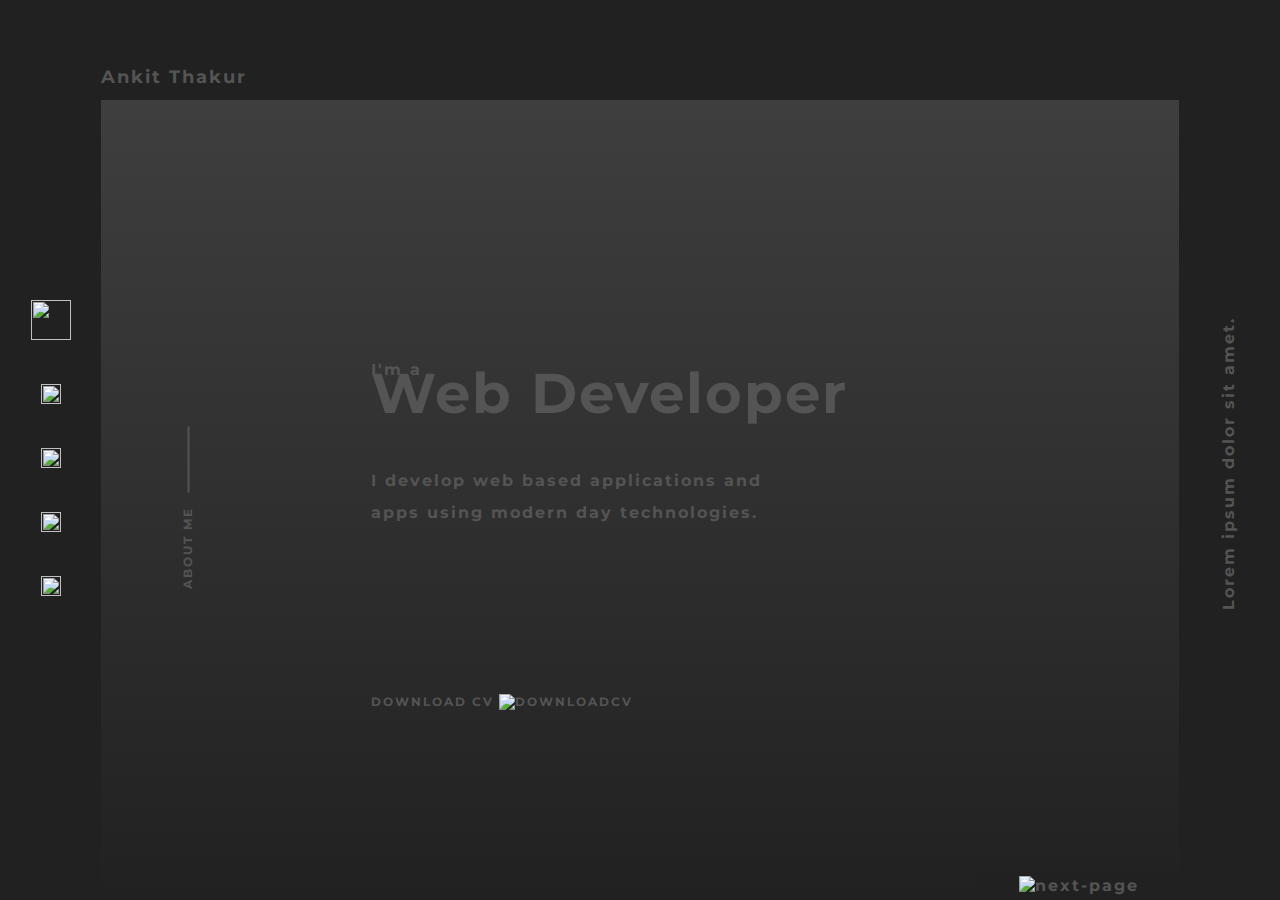
==== index.html @ 4bcb5b5d "CSS file" ====
<!DOCTYPE html>
<html>
  <head>
    <meta charset="UTF-8">
    <meta name="viewport" content="width=device-width, initial-scale=1.0">
    <meta http-equiv="X-UA-Compatible" content="ie=edge">
    <title>Ankit Thakur- Portfolio</title>
    <link rel="icon" href="portfolio/images/rocket.png">
    <link rel="stylesheet" href="style.css">
    <script src="https://ajax.googleapis.com/ajax/libs/jquery/3.2.1/jquery.min.js"></script>
    <link href="https://fonts.googleapis.com/css?family=Montserrat" rel="stylesheet">
  </head>
  <body id="body">
      <div class="wrapper-1">
        <sidebar>
          <ul>
            <li> <a href="#"> <img src="https://raw.githubusercontent.com/thakurankit/portfolio/master/images/man.svg" id="active-contact-icon" alt=""> </a> </li>
            <li> <a href="https://github.com/" target="_blank"> <img src="https://raw.githubusercontent.com/thakurankit/portfolio/master/images/github-logo.svg" id="contact-icon" alt=""> </a> </li>
            <li> <a href="https://in.linkedin.com/" target="_blank"> <img src="https://raw.githubusercontent.com/thakurankit/portfolio/master/images/linkedin.svg" id="contact-icon" alt=""> </a> </li>
            <li> <a href="https://dribbble.com/" target="_blank"> <img src="https://raw.githubusercontent.com/thakurankit/portfolio/master/images/dribbble-logo.svg" id="contact-icon" alt=""> </a> </li>
            <li> <a href="https://twitter.com/login" target="_blank"> <img src="https://raw.githubusercontent.com/thakurankit/portfolio/master/images/twitter-logo.svg" id="contact-icon" alt=""> </a> </li>
          </ul>
        </sidebar>
        <content>
          <p class="name"><span>Ankit Thakur</span></p>
          <div id="page-1">
            <span id="page-title">about me</span>
            <div class="data-1">
              <span id="line-1">I'm a</span><br>
              <span id="prof">Web Developer</span>
              <p>I develop web based applications and <br /> apps using modern day technologies.</p>
              <span id="download-cv">download cv <img src="https://raw.githubusercontent.com/thakurankit/portfolio/master/images/download.svg" alt="downloadCV" id="download-icon"></span>
            </div>
            <span id="for-page-2">
              <img src="https://raw.githubusercontent.com/thakurankit/portfolio/master/images/right-arrow.svg" id="forward-icon" alt="next-page">
            </span>
          </div>
          <div id="page-2">
            <span id="page-title">my projects</span>
            <span id="for-page-3">
              <img src="https://raw.githubusercontent.com/thakurankit/portfolio/master/images/right-arrow.svg" id="forward-icon" alt="">
            </span>
          </div>
          <div id="page-3">
            <span id="page-title">reach out</span>
            <span id="for-page-1">
              <img src="https://raw.githubusercontent.com/thakurankit/portfolio/master/images/right-arrow.svg" id="forward-icon" alt="">
            </span>
          </div>
        </content>
        <quote>
          <span class="quote">Lorem ipsum dolor sit amet.</span>
        </quote>
      </div>
      <script src="https://raw.githubusercontent.com/thakurankit/portfolio/master/main.js" charset="utf-8"></script>
    </body>
</html>
---- style.css ----
/* @font-face {
  font-family: 'Montserrat';
  src: local('Montserrat-Regular'),url(../Crazy/fonts/Montserrat/Montserrat-Regular.ttf) format('truetype');
} */
* {
  box-sizing: border-box;
/*   font-family: 'Montserrat', sans-serif; */
  letter-spacing: 2px;
}
body {
    margin: 0;
    padding: 0;
    height: 100%;
    width: 100%;
    background: #212121;
    font-family: 'Montserrat', sans-serif;
}
.wrapper-1{
  height: 100vh;
  background: #212121;
  display: flex;
  flex-direction: row;
  color: #545454;
  font-weight: bolder;
}
sidebar, quote{
  width: 120px;
  background: #212121;
  height: 100%;
  display: flex;
  align-items: center;
  justify-content: center;
}
sidebar ul {
  margin: 0;
  padding: 0;
  list-style: none;
  display: flex;
  flex-direction: column;
}
sidebar ul li{
  flex-grow: 1;
  text-align: center;
}
sidebar ul li a{
  text-decoration: none;
  display: block;
  padding: 15px;
  color: #545454;
  transition: 0.5s ease;
}
sidebar ul li a:hover{
  transform: scale(1.2);
}
#active-contact-icon{
  height: 40px;
  width: 40px;
}
#contact-icon{
  height: 20px;
  width: 20px;
  margin-top: 10px;
}
content{
  background: linear-gradient(#424242, #212121);
  position: relative;
  display: flex;
  flex-direction: column;
  width: 100%;
}
.data-1{
  position: absolute;
  left: 25%;
  top: 40%;
  height: 400px;
  max-width: 600px;
}
#page-title{
  position: absolute;
  left: 5%;
  top: 60%;
  transform: rotateZ(-90deg) translateY(-60%);
  text-transform: uppercase;
  font-size: 12px;
}
#page-title:after{
  content: "";
  position: absolute;
  height: 2px;
  width: 80%;
  background: #545454;
  top: 50%;
  right: -80px;
}
.data-1 #prof{
  padding: 0;
  margin: -20px 0 0 0 ;
  font-size: 3.5em;
  display: block;
}
.data-1 p{
  margin-top: 8%;
  line-height: 2em;
}
.data-1 #download-cv{
  position: absolute;
  bottom: 50px;
  text-transform: uppercase;
  font-size: 12px;
}
.name{
  position: relative;
  background: #212121;
  display: block;
  height: 100px;
  padding: 0;
  margin: 0;
}
.name span{
  position: absolute;
  bottom: 12px;
  font-size: 18px;
}
#download-icon{
  height: 12px;
  width: 12px;
}
quote{
  position: relative;
}
quote .quote{
  transform: rotateZ(-90deg);
  position: absolute;
  top: 50%;
  left: -100%;
  width: 300px;
}
#for-page-2, #for-page-3, #for-page-1{
  position: absolute;
  right: 0;
  padding: 5px 40px;
  bottom: 0;
}
#for-page-2{
  background: #212121;
}
#for-page-3{
  background: #9E9E9E;
}
#for-page-1{
  background: #313131;
}
#forward-icon{
  height: 40px;
  width: 40px;
  position: relative;
  animation-name: wave;
  animation-duration: 1s;
  animation-iteration-count: infinite;
  animation-timing-function: ease;
}
@keyframes wave{
  0%{
    left: 0;
  }
  25%{
    left: 5px;
  }
}
content div{
  flex-grow: 1;

}
#page-2{
  background: linear-gradient(grey, #757575);
  display: none;
  flex-grow: 1;
}
#page-3{
  background: #434343;
  display: none;
}
@media only screen and (max-width: 760px){
  .wrapper-1{
    height: 100%;
    flex-direction: column;
  }
  #download-cv{
    top: -50px;
  }
  sidebar{
    align-items: flex-start;
    width: 100%;
  }
  sidebar ul{
    flex-direction: row;
    align-items: flex-start;
  }
  content{
    height: 700px;
    width: 100%;
  }
  .data-1{
    max-height: 100%;
    top: 30%;
  }
  .name{
    height: 50px;
  }
  .name span{
    left: 60px;
  }
  quote .quote{
    display: none;
  }
}
@media only screen and (max-width: 400px) {
  .name span{
    left: 80px;
  }
  #page-title{
    position: absolute;
    transform: rotateZ(0deg) ;
    left: 25%;
    background: #eee;
    height: 0;
    margin-top: 20%;
  }
  #page-title:after{
    content: "";
    position: absolute;
    height: 2px;
    width: 200%;
    background: #545454;
    top: 20px;
    left: 0;
  }
  .data-1 #prof{
    font-size: 2em;
    margin: 0;
  }
}
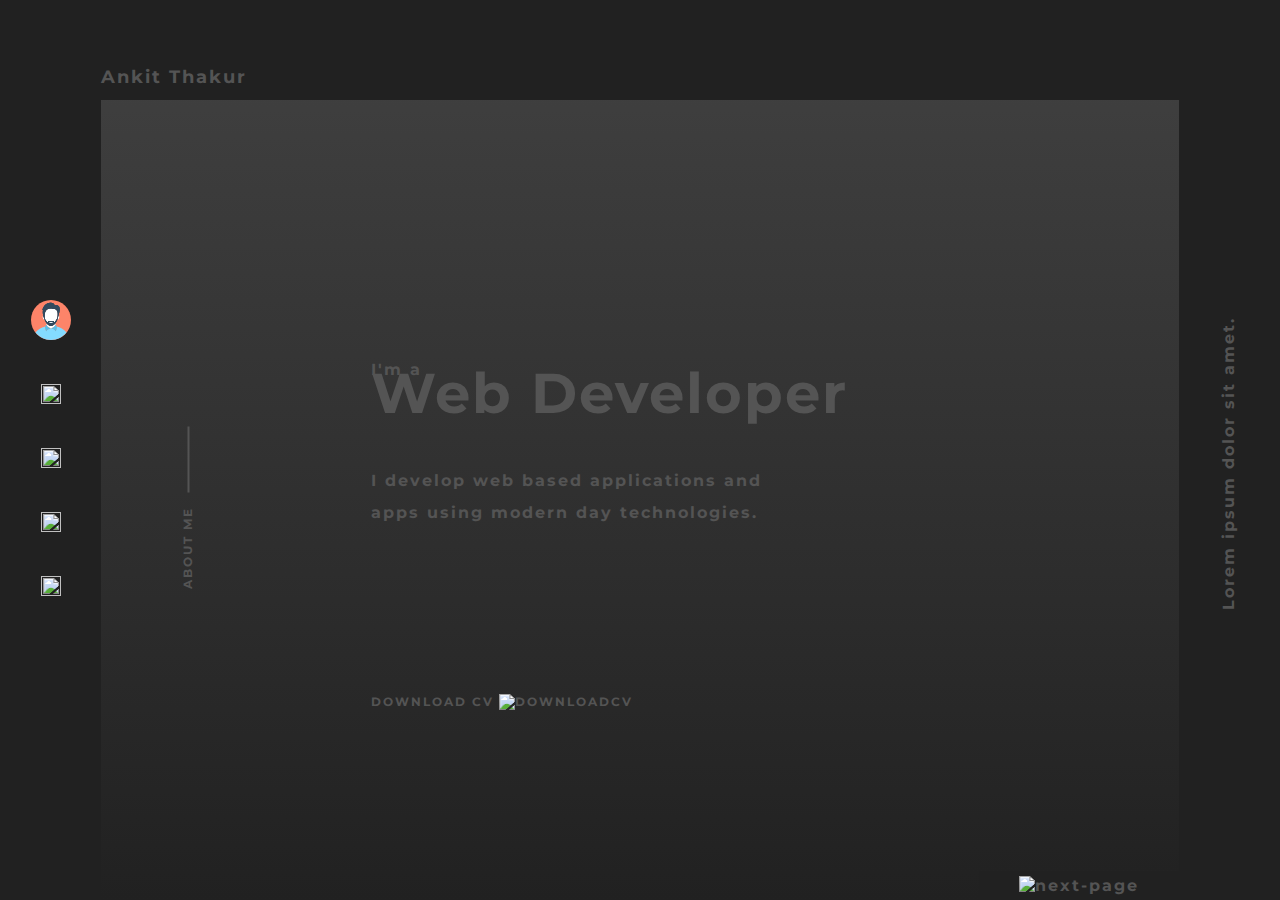
==== commit 40727d0d: "Image test" ====
--- a/index.html
+++ b/index.html
@@ -14,11 +14,11 @@
       <div class="wrapper-1">
         <sidebar>
           <ul>
-            <li> <a href="#"> <img src="https://raw.githubusercontent.com/thakurankit/portfolio/master/images/man.svg" id="active-contact-icon" alt=""> </a> </li>
-            <li> <a href="https://github.com/" target="_blank"> <img src="https://raw.githubusercontent.com/thakurankit/portfolio/master/images/github-logo.svg" id="contact-icon" alt=""> </a> </li>
-            <li> <a href="https://in.linkedin.com/" target="_blank"> <img src="https://raw.githubusercontent.com/thakurankit/portfolio/master/images/linkedin.svg" id="contact-icon" alt=""> </a> </li>
-            <li> <a href="https://dribbble.com/" target="_blank"> <img src="https://raw.githubusercontent.com/thakurankit/portfolio/master/images/dribbble-logo.svg" id="contact-icon" alt=""> </a> </li>
-            <li> <a href="https://twitter.com/login" target="_blank"> <img src="https://raw.githubusercontent.com/thakurankit/portfolio/master/images/twitter-logo.svg" id="contact-icon" alt=""> </a> </li>
+            <li> <a href="#"> <img src="../images/man.svg" id="active-contact-icon" alt=""> </a> </li>
+            <li> <a href="https://github.com/" target="_blank"> <img src="raw.githubusercontent.com/thakurankit/portfolio/master/docs/images/github-logo.svg" id="contact-icon" alt=""> </a> </li>
+            <li> <a href="https://in.linkedin.com/" target="_blank"> <img src="raw.githubusercontent.com/thakurankit/portfolio/master/docs/images/linkedin.svg" id="contact-icon" alt=""> </a> </li>
+            <li> <a href="https://dribbble.com/" target="_blank"> <img src="raw.githubusercontent.com/thakurankit/portfolio/master/docs/images/dribbble-logo.svg" id="contact-icon" alt=""> </a> </li>
+            <li> <a href="https://twitter.com/login" target="_blank"> <img src="raw.githubusercontent.com/thakurankit/portfolio/master/docs/images/twitter-logo.svg" id="contact-icon" alt=""> </a> </li>
           </ul>
         </sidebar>
         <content>
@@ -29,22 +29,22 @@
               <span id="line-1">I'm a</span><br>
               <span id="prof">Web Developer</span>
               <p>I develop web based applications and <br /> apps using modern day technologies.</p>
-              <span id="download-cv">download cv <img src="https://raw.githubusercontent.com/thakurankit/portfolio/master/images/download.svg" alt="downloadCV" id="download-icon"></span>
+              <span id="download-cv">download cv <img src="https://raw.githubusercontent.com/thakurankit/portfolio/master/docs/images/download.svg" alt="downloadCV" id="download-icon"></span>
             </div>
             <span id="for-page-2">
-              <img src="https://raw.githubusercontent.com/thakurankit/portfolio/master/images/right-arrow.svg" id="forward-icon" alt="next-page">
+              <img src="https://raw.githubusercontent.com/thakurankit/portfolio/master/docs/images/right-arrow.svg" id="forward-icon" alt="next-page">
             </span>
           </div>
           <div id="page-2">
             <span id="page-title">my projects</span>
             <span id="for-page-3">
-              <img src="https://raw.githubusercontent.com/thakurankit/portfolio/master/images/right-arrow.svg" id="forward-icon" alt="">
+              <img src="https://raw.githubusercontent.com/thakurankit/portfolio/master/docs/images/right-arrow.svg" id="forward-icon" alt="">
             </span>
           </div>
           <div id="page-3">
             <span id="page-title">reach out</span>
             <span id="for-page-1">
-              <img src="https://raw.githubusercontent.com/thakurankit/portfolio/master/images/right-arrow.svg" id="forward-icon" alt="">
+              <img src="https://raw.githubusercontent.com/thakurankit/portfolio/master/docs/images/right-arrow.svg" id="forward-icon" alt="">
             </span>
           </div>
         </content>
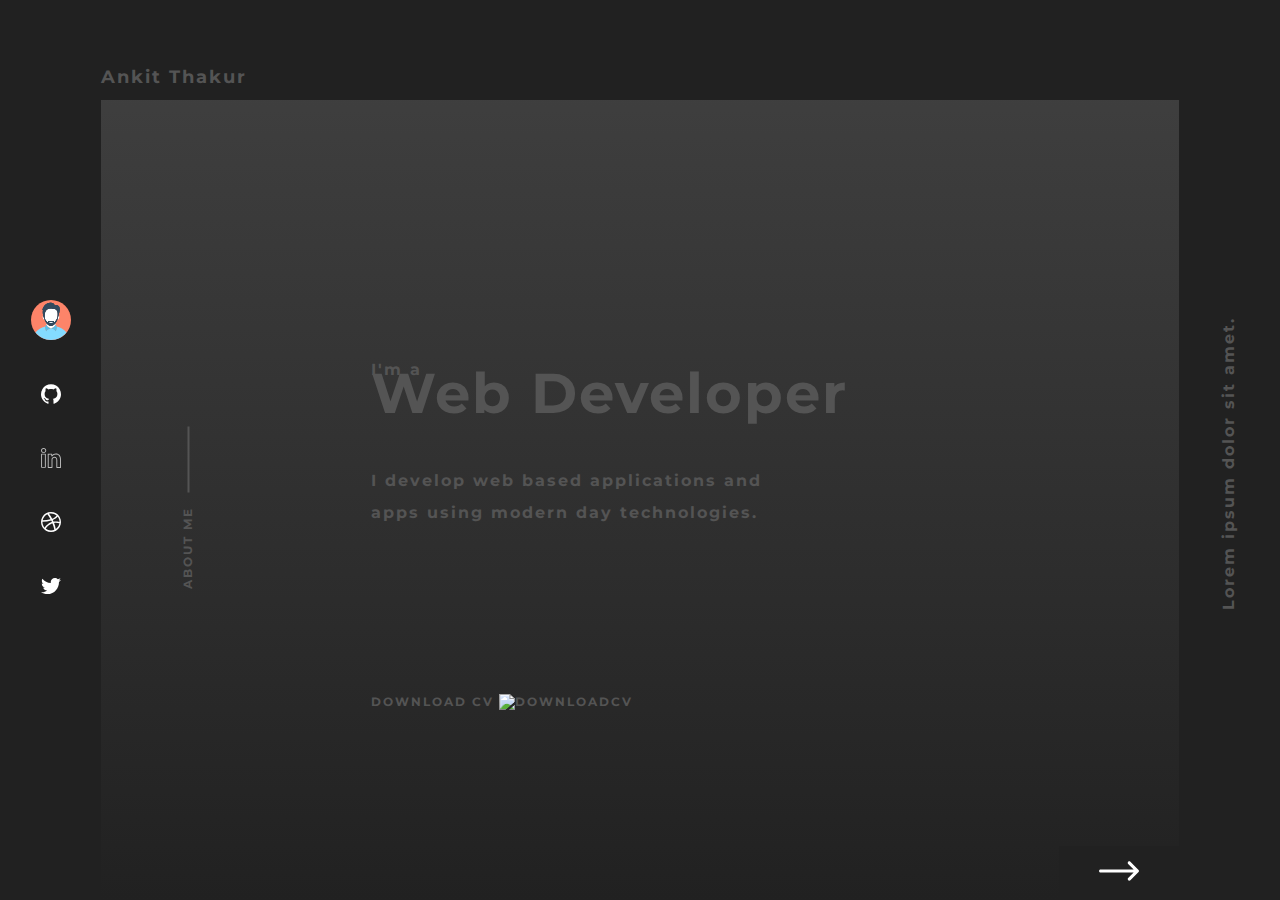
==== commit 01df10e5: "Images updated" ====
--- a/index.html
+++ b/index.html
@@ -5,7 +5,7 @@
     <meta name="viewport" content="width=device-width, initial-scale=1.0">
     <meta http-equiv="X-UA-Compatible" content="ie=edge">
     <title>Ankit Thakur- Portfolio</title>
-    <link rel="icon" href="portfolio/images/rocket.png">
+    <link rel="icon" href="docs/images/rocket.png">
     <link rel="stylesheet" href="style.css">
     <script src="https://ajax.googleapis.com/ajax/libs/jquery/3.2.1/jquery.min.js"></script>
     <link href="https://fonts.googleapis.com/css?family=Montserrat" rel="stylesheet">
@@ -14,11 +14,11 @@
       <div class="wrapper-1">
         <sidebar>
           <ul>
-            <li> <a href="#"> <img src="../images/man.svg" id="active-contact-icon" alt=""> </a> </li>
-            <li> <a href="https://github.com/" target="_blank"> <img src="raw.githubusercontent.com/thakurankit/portfolio/master/docs/images/github-logo.svg" id="contact-icon" alt=""> </a> </li>
-            <li> <a href="https://in.linkedin.com/" target="_blank"> <img src="raw.githubusercontent.com/thakurankit/portfolio/master/docs/images/linkedin.svg" id="contact-icon" alt=""> </a> </li>
-            <li> <a href="https://dribbble.com/" target="_blank"> <img src="raw.githubusercontent.com/thakurankit/portfolio/master/docs/images/dribbble-logo.svg" id="contact-icon" alt=""> </a> </li>
-            <li> <a href="https://twitter.com/login" target="_blank"> <img src="raw.githubusercontent.com/thakurankit/portfolio/master/docs/images/twitter-logo.svg" id="contact-icon" alt=""> </a> </li>
+            <li> <a href="#"> <img src="docs/images/man.svg" id="active-contact-icon" alt="man"> </a> </li>
+            <li> <a href="https://github.com/" target="_blank"> <img src="docs/images/github-logo.svg" id="contact-icon" alt="github"> </a> </li>
+            <li> <a href="https://in.linkedin.com/" target="_blank"> <img src="docs/images/linkedin.svg" id="contact-icon" alt="linkedin"> </a> </li>
+            <li> <a href="https://dribbble.com/" target="_blank"> <img src="docs/images/dribbble-logo.svg" id="contact-icon" alt="dribbble"> </a> </li>
+            <li> <a href="https://twitter.com/login" target="_blank"> <img src="docs/images/twitter-logo.svg" id="contact-icon" alt="twitter"> </a> </li>
           </ul>
         </sidebar>
         <content>
@@ -29,22 +29,22 @@
               <span id="line-1">I'm a</span><br>
               <span id="prof">Web Developer</span>
               <p>I develop web based applications and <br /> apps using modern day technologies.</p>
-              <span id="download-cv">download cv <img src="https://raw.githubusercontent.com/thakurankit/portfolio/master/docs/images/download.svg" alt="downloadCV" id="download-icon"></span>
+              <span id="download-cv">download cv <img src="docs/images/download.svg" alt="downloadCV" id="download-icon"></span>
             </div>
             <span id="for-page-2">
-              <img src="https://raw.githubusercontent.com/thakurankit/portfolio/master/docs/images/right-arrow.svg" id="forward-icon" alt="next-page">
+              <img src="docs/images/right-arrow.svg" id="forward-icon" alt="next-page">
             </span>
           </div>
           <div id="page-2">
             <span id="page-title">my projects</span>
             <span id="for-page-3">
-              <img src="https://raw.githubusercontent.com/thakurankit/portfolio/master/docs/images/right-arrow.svg" id="forward-icon" alt="">
+              <img src="docs/images/right-arrow.svg" id="forward-icon" alt="">
             </span>
           </div>
           <div id="page-3">
             <span id="page-title">reach out</span>
             <span id="for-page-1">
-              <img src="https://raw.githubusercontent.com/thakurankit/portfolio/master/docs/images/right-arrow.svg" id="forward-icon" alt="">
+              <img src="docs/images/right-arrow.svg" id="forward-icon" alt="">
             </span>
           </div>
         </content>
@@ -52,6 +52,6 @@
           <span class="quote">Lorem ipsum dolor sit amet.</span>
         </quote>
       </div>
-      <script src="https://raw.githubusercontent.com/thakurankit/portfolio/master/main.js" charset="utf-8"></script>
+      <script src="main.js" charset="utf-8"></script>
     </body>
 </html>
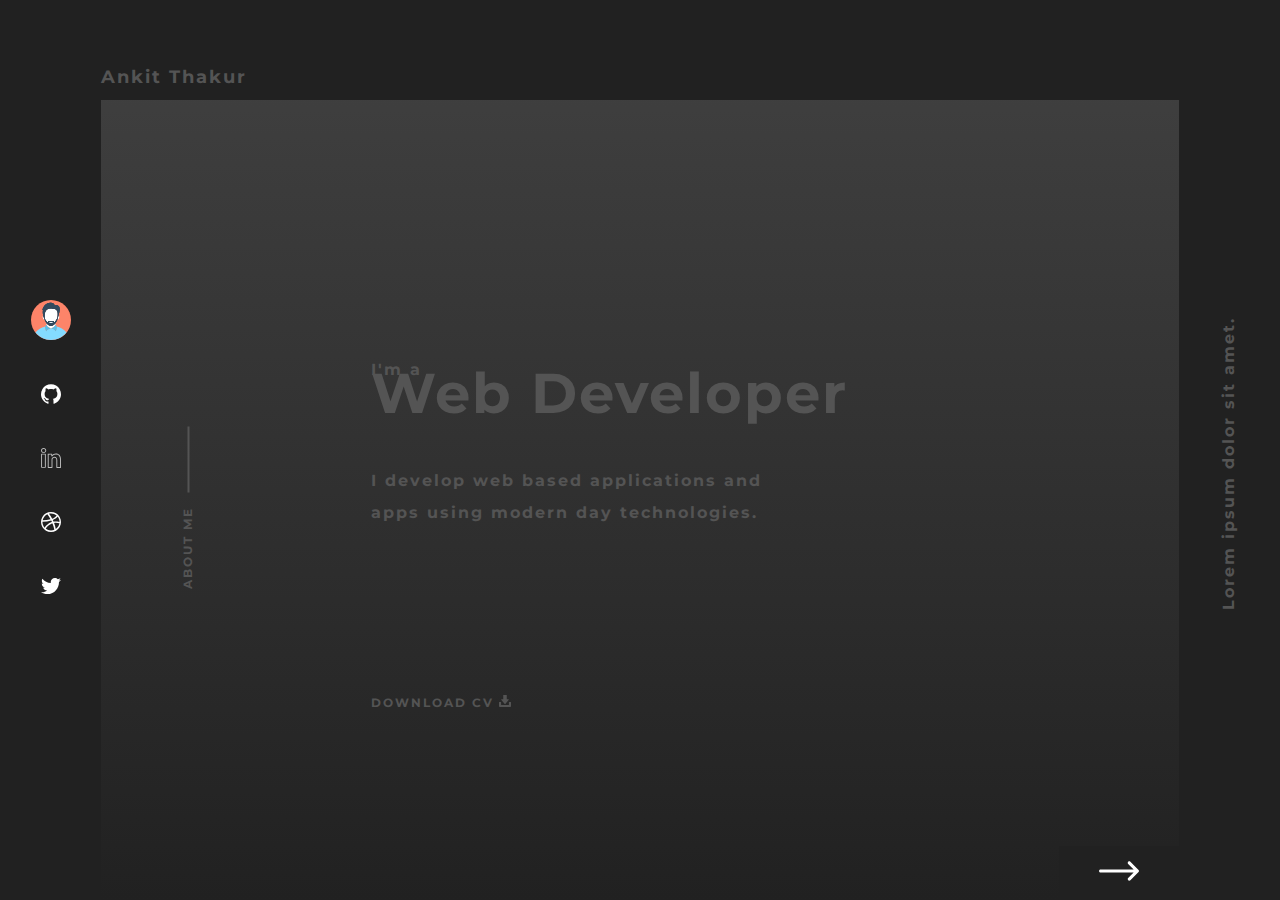
==== commit 987b568e: "Jquery linked" ====
--- a/index.html
+++ b/index.html
@@ -7,7 +7,7 @@
     <title>Ankit Thakur- Portfolio</title>
     <link rel="icon" href="docs/images/rocket.png">
     <link rel="stylesheet" href="style.css">
-    <script src="https://ajax.googleapis.com/ajax/libs/jquery/3.2.1/jquery.min.js"></script>
+    <script src="jquery.js"></script>
     <link href="https://fonts.googleapis.com/css?family=Montserrat" rel="stylesheet">
   </head>
   <body id="body">
--- a/style.css
+++ b/style.css
@@ -197,7 +197,7 @@
     align-items: flex-start;
   }
   content{
-    height: 700px;
+    height: 90vh;
     width: 100%;
   }
   .data-1{
@@ -216,15 +216,25 @@
 }
 @media only screen and (max-width: 400px) {
   .name span{
-    left: 80px;
+    left: 60px;
+  }
+  content{
+    height: 90vh;
+  }
+  .data-1{
+    left: 15%;
+  }
+  #for-page-2, #for-page-3, #for-page-1{
+    width: 100%;
+    text-align: center;
   }
   #page-title{
     position: absolute;
     transform: rotateZ(0deg) ;
-    left: 25%;
+    left: 15%;
     background: #eee;
     height: 0;
-    margin-top: 20%;
+    margin-top: 15%;
   }
   #page-title:after{
     content: "";
@@ -239,4 +249,4 @@
     font-size: 2em;
     margin: 0;
   }
-} 
+}
